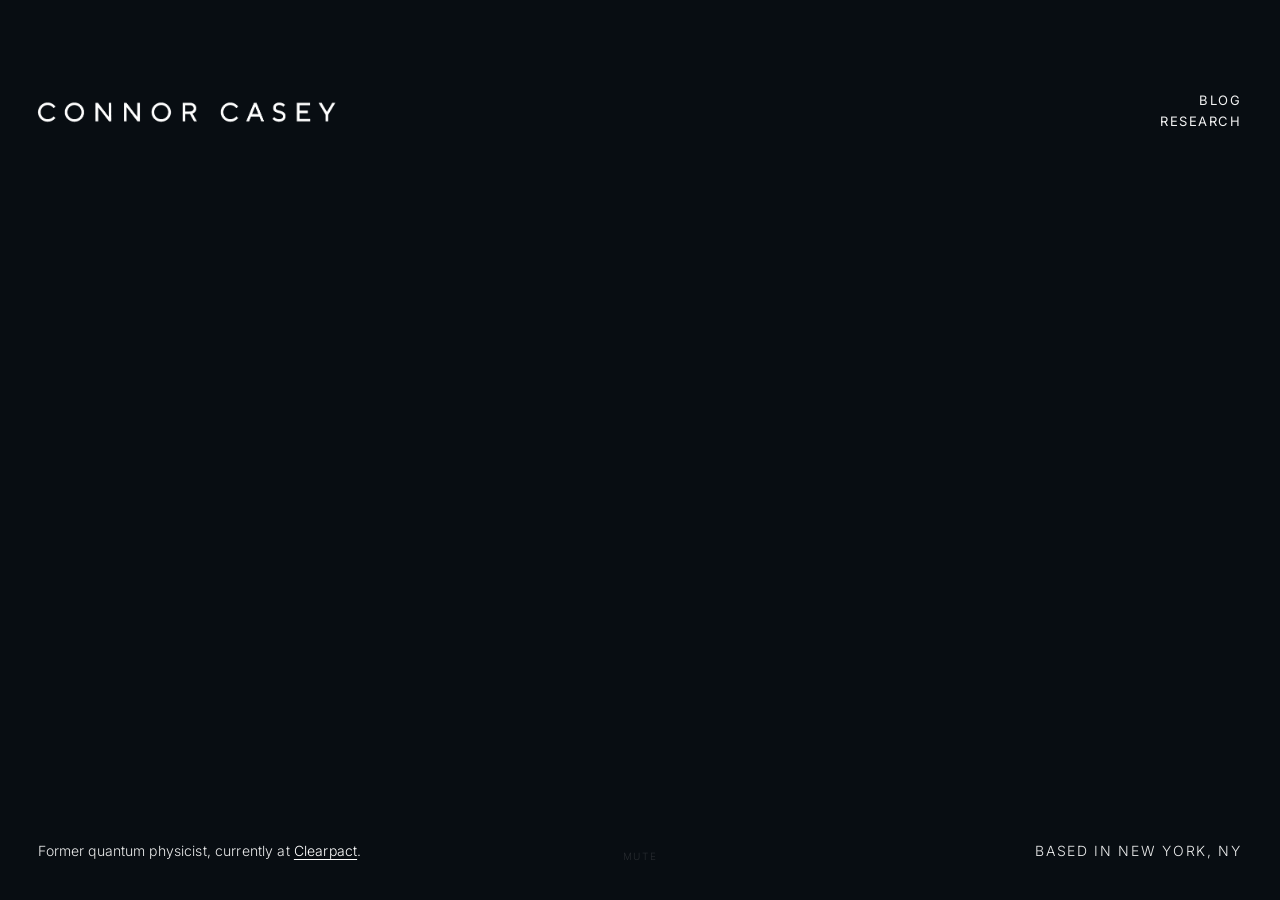
==== index.html @ d51ea8c0 "added audio" ====
<!DOCTYPE html>
<html lang="en">
<head>
  <meta charset="UTF-8">
  <meta name="viewport" content="width=device-width, initial-scale=1.0">
  <title>Connor Casey</title>
  <link rel="preconnect" href="https://fonts.googleapis.com">
  <link rel="preconnect" href="https://fonts.gstatic.com" crossorigin>
  <link href="https://fonts.googleapis.com/css2?family=Inter:wght@300;400;500&display=swap" rel="stylesheet">
  <link rel="stylesheet" href="styles.css">
</head>
<body>
  <div class="background" aria-hidden="true">
    <video class="background-video" autoplay muted loop playsinline>
      <source src="assets/background.mp4" type="video/mp4">
    </video>
    <div class="background-overlay"></div>
    <audio class="background-audio" autoplay loop preload="auto" src="assets/ambient.mp3"></audio>
  </div>

  <div class="page">
    <header class="header">
      <a class="brand" href="/">
        <img class="brand-logo" src="assets/logo.png" alt="Connor Casey" width="160" height="18">
      </a>
      <nav class="nav">
        <a class="nav-link" href="https://connorcasey.substack.com/" target="_blank" rel="noopener noreferrer">Blog</a>
        <a class="nav-link" href="https://connor-casey-research.github.io/" target="_blank" rel="noopener noreferrer">Research</a>
      </nav>
    </header>

    <main class="main">
      <p class="intro">
        Former quantum physicist, currently at <a href="https://www.clearpact.co/" target="_blank" rel="noopener noreferrer">Clearpact</a>.
      </p>
      <p class="location">Based in New York, NY</p>
    </main>

    <button class="audio-toggle" type="button" aria-pressed="false" aria-label="Mute audio">Mute</button>
  </div>

  <script>
    const video = document.querySelector(".background-video");
    video.playbackRate = 0.50;

    const audio = document.querySelector(".background-audio");
    const audioToggle = document.querySelector(".audio-toggle");
    audio.volume = 0.3;

    let userMuted = false;
    let unlockArmed = false;

    function setMuted(muted) {
      userMuted = muted;
      audio.muted = muted;
      audioToggle.setAttribute("aria-pressed", String(muted));
      audioToggle.textContent = muted ? "Unmute" : "Mute";
      audioToggle.setAttribute("aria-label", muted ? "Unmute audio" : "Mute audio");
    }

    function playAudio() {
      if (userMuted) return Promise.resolve();
      audio.muted = false;
      return audio.play();
    }

    function unlockAudio() {
      unlockArmed = false;
      if (!userMuted) {
        audio.muted = false;
        audio.play().catch(() => {});
      }
    }

    function armUnlock() {
      if (unlockArmed) return;
      unlockArmed = true;
      document.addEventListener("click", unlockAudio, { once: true, capture: true });
      document.addEventListener("touchstart", unlockAudio, { once: true, capture: true });
    }

    async function initAudio() {
      try {
        await playAudio();
        return;
      } catch {
        audio.muted = true;
        try {
          await audio.play();
        } catch {
          /* waiting for first gesture */
        }
        armUnlock();
      }
    }

    audioToggle.addEventListener("click", (event) => {
      event.stopPropagation();
      setMuted(!userMuted);

      if (userMuted) {
        audio.pause();
        return;
      }

      audio.play().catch(() => {});
    });

    initAudio();
    window.addEventListener("load", initAudio);
  </script>
</body>
</html>
---- styles.css ----
*,
*::before,
*::after {
  box-sizing: border-box;
  margin: 0;
  padding: 0;
}

html {
  color-scheme: dark;
}

body {
  font-family: "Inter", -apple-system, BlinkMacSystemFont, "Segoe UI", sans-serif;
  color: #fff;
  background: #0a0f14;
  overflow: hidden;
}

.background {
  position: fixed;
  inset: 0;
  z-index: 0;
  overflow: hidden;
}

.background-video {
  position: absolute;
  top: 0;
  left: 0;
  width: 100%;
  height: calc(100% / 0.95);
  object-fit: cover;
  object-position: center top;
}

.background-overlay {
  position: absolute;
  inset: 0;
  background: rgba(8, 12, 18, 0.55);
}

.page {
  position: relative;
  z-index: 1;
  display: grid;
  grid-template-columns: minmax(0, 1fr) auto;
  grid-template-rows: auto 1fr;
  min-height: 100vh;
  min-height: 100dvh;
  padding: clamp(1.25rem, 3vw, 2.5rem);
}

.header {
  grid-column: 1 / -1;
  grid-row: 1;
  display: grid;
  grid-template-columns: subgrid;
  align-items: stretch;
}

.brand {
  grid-column: 1;
  display: flex;
  align-items: center;
  line-height: 0;
  text-decoration: none;
}

.brand-logo {
  display: block;
  height: clamp(5.5rem, 16vw, 9rem);
  width: auto;
  filter: brightness(0) invert(1);
  transform: translateX(calc(-24 / 1541 * 100%));
}

.nav {
  grid-column: 2;
  display: flex;
  flex-direction: column;
  align-items: flex-end;
  justify-content: center;
  gap: 0.35rem;
}

.nav-link {
  font-size: 0.8125rem;
  font-weight: 400;
  letter-spacing: 0.12em;
  text-transform: uppercase;
  text-decoration: none;
  color: inherit;
  opacity: 0.95;
  transition: opacity 0.2s ease;
}

.nav-link:hover {
  opacity: 0.65;
}

.main {
  grid-column: 1 / -1;
  grid-row: 2;
  display: grid;
  grid-template-columns: subgrid;
  align-items: last baseline;
  align-self: end;
}

.intro {
  grid-column: 1;
  font-size: 0.875rem;
  font-weight: 300;
  line-height: 1.65;
  letter-spacing: 0.01em;
  color: rgba(255, 255, 255, 0.92);
  white-space: nowrap;
}

.intro a,
.intro a:link,
.intro a:visited,
.intro a:hover,
.intro a:active {
  color: #fff;
  -webkit-text-fill-color: #fff;
  text-decoration: underline;
  text-underline-offset: 0.2em;
  transition: opacity 0.2s ease;
}

.intro a:hover {
  opacity: 0.65;
}

.location {
  grid-column: 2;
  justify-self: end;
  font-size: 0.875rem;
  font-weight: 300;
  line-height: 1.65;
  letter-spacing: 0.12em;
  text-transform: uppercase;
  color: rgba(255, 255, 255, 0.92);
  white-space: nowrap;
}

.audio-toggle {
  position: fixed;
  left: 50%;
  bottom: clamp(1.25rem, 3vw, 2.5rem);
  z-index: 2;
  transform: translateX(-50%);
  padding: 0;
  border: 0;
  background: none;
  font: inherit;
  font-size: 0.625rem;
  font-weight: 300;
  letter-spacing: 0.16em;
  text-transform: uppercase;
  color: inherit;
  opacity: 0.12;
  cursor: pointer;
  transition: opacity 0.2s ease;
}

.audio-toggle:hover {
  opacity: 0.32;
}

@media (max-width: 640px) {
  body {
    overflow: auto;
  }

  .page {
    grid-template-columns: 1fr;
  }

  .header {
    display: flex;
    justify-content: space-between;
    align-items: flex-start;
    gap: 1rem;
  }

  .brand {
    min-width: 0;
  }

  .brand-logo {
    height: clamp(3.5rem, 14vw, 5.5rem);
  }

  .main {
    display: flex;
    flex-direction: column;
    align-items: flex-start;
    gap: 0.75rem;
  }

  .intro,
  .location {
    font-size: clamp(0.6875rem, 2.8vw, 0.875rem);
    white-space: normal;
    max-width: 100%;
  }

  .location {
    justify-self: auto;
  }
}
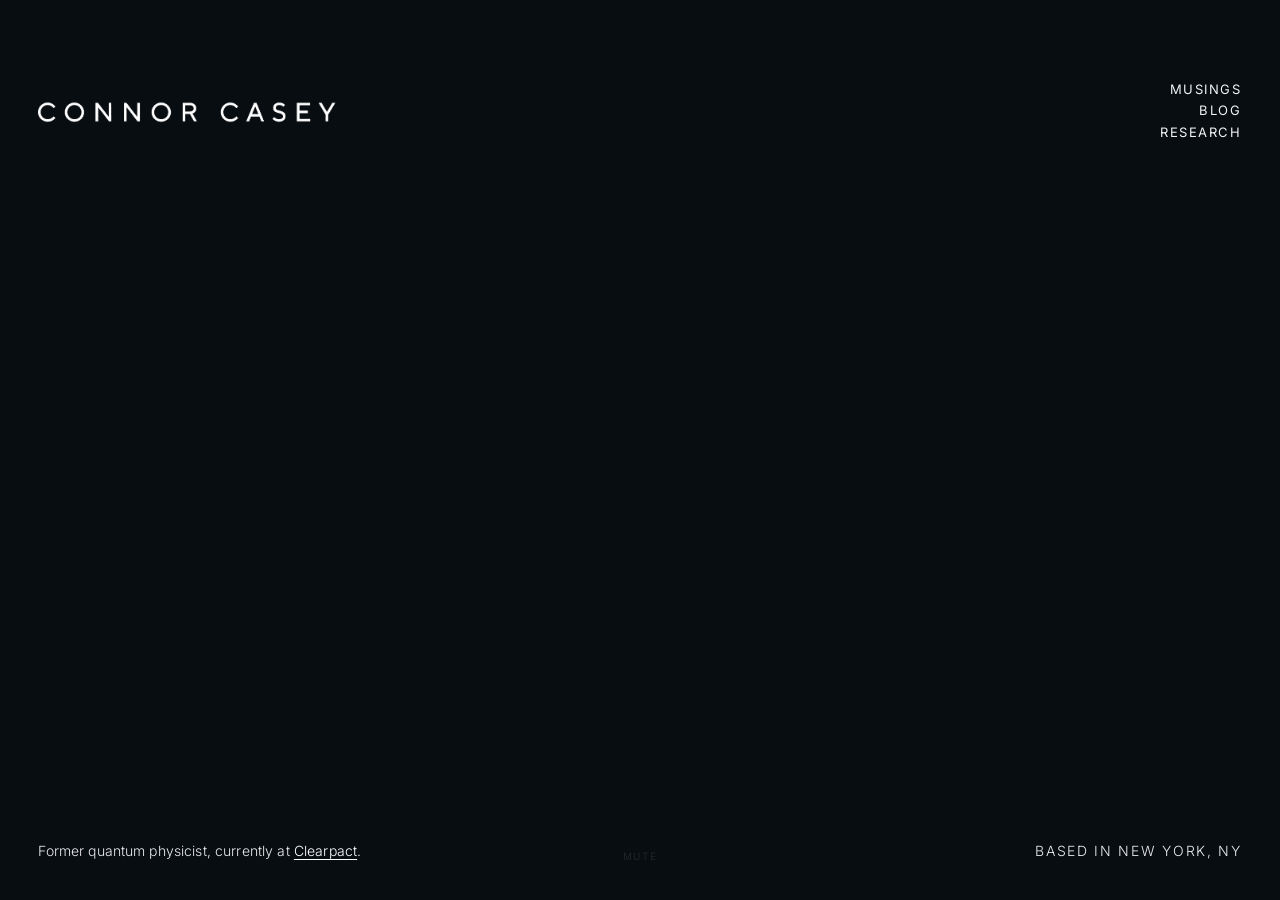
==== commit 5afb43f0: "hello new blog and new life updates...keeping on the DL" ====
--- a/index.html
+++ b/index.html
@@ -24,7 +24,8 @@
         <img class="brand-logo" src="assets/logo.png" alt="Connor Casey" width="160" height="18">
       </a>
       <nav class="nav">
-        <a class="nav-link" href="https://connorcasey.substack.com/" target="_blank" rel="noopener noreferrer">Blog</a>
+        <a class="nav-link" href="https://connoracasey.substack.com/" target="_blank" rel="noopener noreferrer">Musings</a>
+        <a class="nav-link" href="https://interstellarinsightz.substack.com/" target="_blank" rel="noopener noreferrer">Blog</a>
         <a class="nav-link" href="https://connor-casey-research.github.io/" target="_blank" rel="noopener noreferrer">Research</a>
       </nav>
     </header>
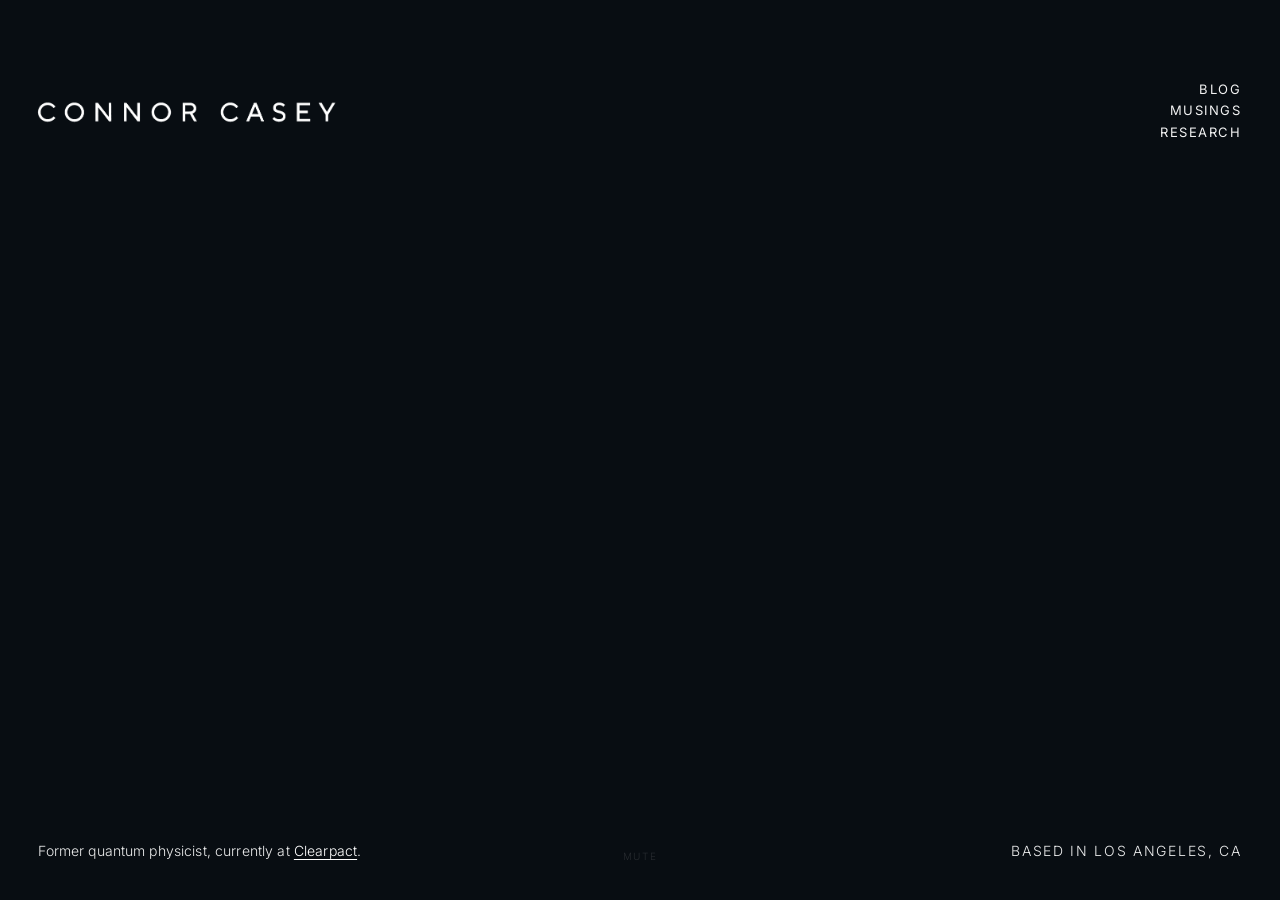
==== commit 9c1358a7: "minor update" ====
--- a/index.html
+++ b/index.html
@@ -24,8 +24,8 @@
         <img class="brand-logo" src="assets/logo.png" alt="Connor Casey" width="160" height="18">
       </a>
       <nav class="nav">
+        <a class="nav-link" href="https://interstellarinsightz.substack.com/" target="_blank" rel="noopener noreferrer">Blog</a>        
         <a class="nav-link" href="https://connoracasey.substack.com/" target="_blank" rel="noopener noreferrer">Musings</a>
-        <a class="nav-link" href="https://interstellarinsightz.substack.com/" target="_blank" rel="noopener noreferrer">Blog</a>
         <a class="nav-link" href="https://connor-casey-research.github.io/" target="_blank" rel="noopener noreferrer">Research</a>
       </nav>
     </header>
@@ -34,7 +34,7 @@
       <p class="intro">
         Former quantum physicist, currently at <a href="https://www.clearpact.co/" target="_blank" rel="noopener noreferrer">Clearpact</a>.
       </p>
-      <p class="location">Based in New York, NY</p>
+      <p class="location">Based in Los Angeles, CA</p>
     </main>
 
     <button class="audio-toggle" type="button" aria-pressed="false" aria-label="Mute audio">Mute</button>
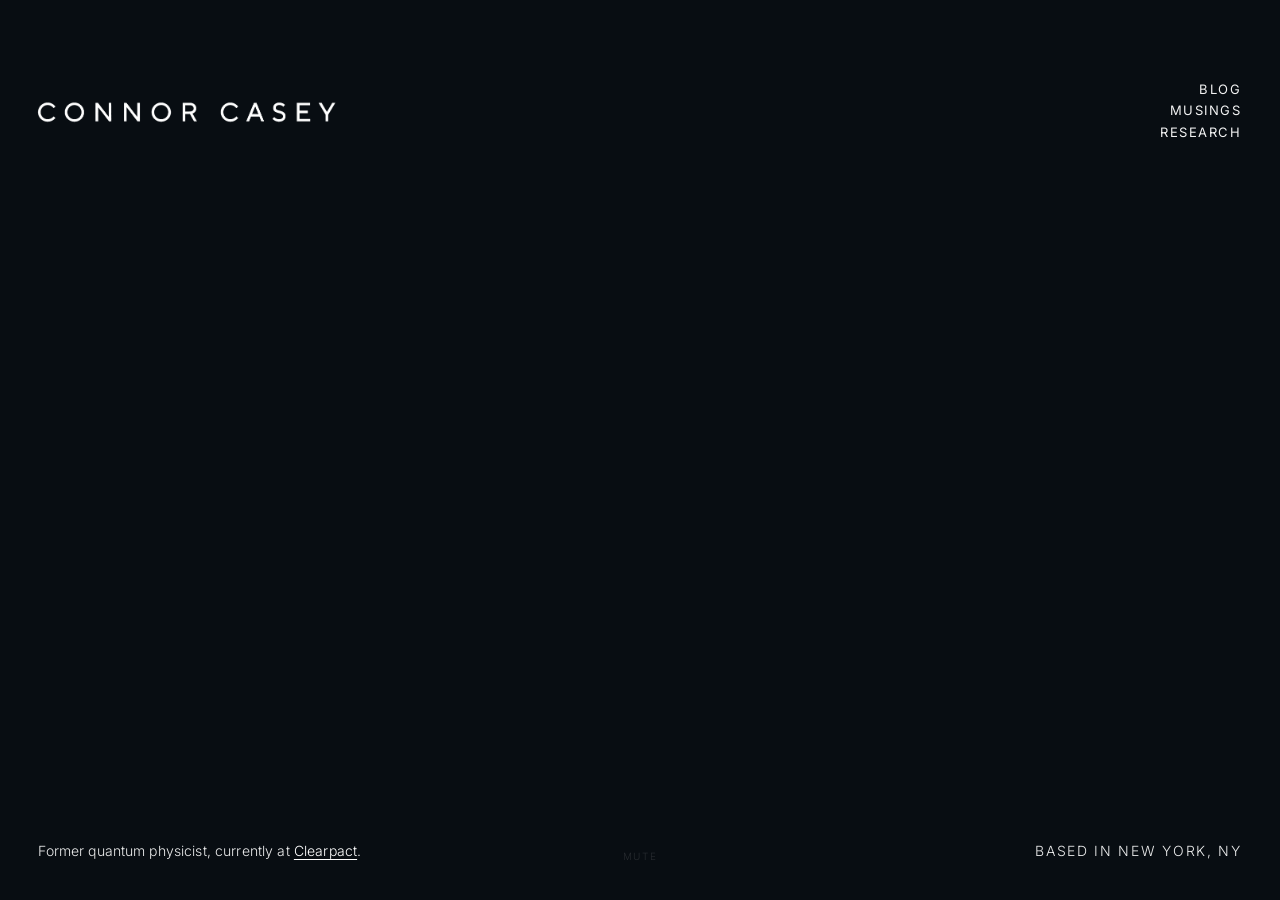
==== commit 2c915281: "changed geo" ====
--- a/index.html
+++ b/index.html
@@ -34,7 +34,7 @@
       <p class="intro">
         Former quantum physicist, currently at <a href="https://www.clearpact.co/" target="_blank" rel="noopener noreferrer">Clearpact</a>.
       </p>
-      <p class="location">Based in Los Angeles, CA</p>
+      <p class="location">Based in New York, NY</p>
     </main>
 
     <button class="audio-toggle" type="button" aria-pressed="false" aria-label="Mute audio">Mute</button>
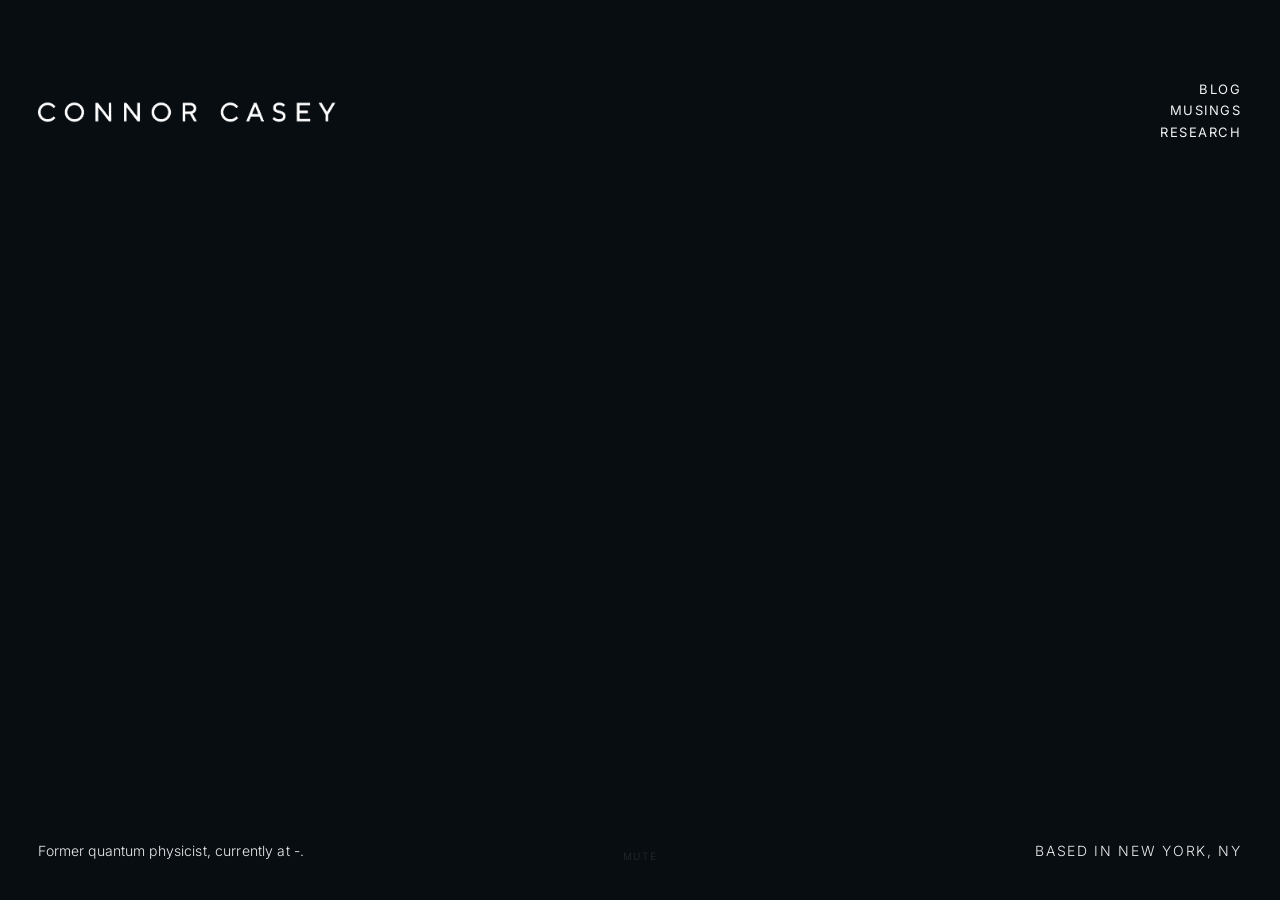
==== commit b9bb7091: "updatez" ====
--- a/index.html
+++ b/index.html
@@ -32,7 +32,7 @@
 
     <main class="main">
       <p class="intro">
-        Former quantum physicist, currently at <a href="https://www.clearpact.co/" target="_blank" rel="noopener noreferrer">Clearpact</a>.
+        Former quantum physicist, currently at -.
       </p>
       <p class="location">Based in New York, NY</p>
     </main>
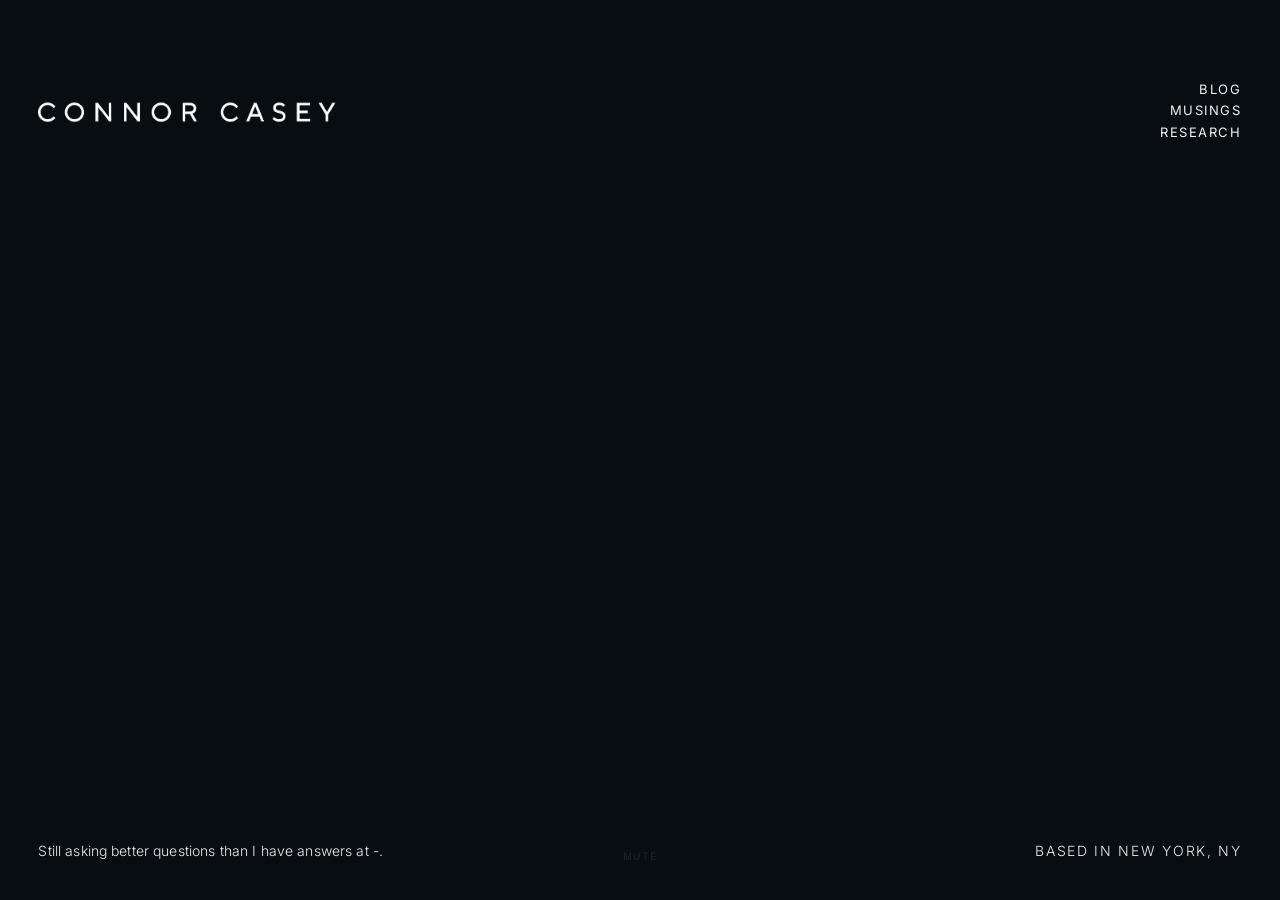
==== commit f7fc317a: "updatez2" ====
--- a/index.html
+++ b/index.html
@@ -32,7 +32,7 @@
 
     <main class="main">
       <p class="intro">
-        Former quantum physicist, currently at -.
+        Still asking better questions than I have answers at -. 
       </p>
       <p class="location">Based in New York, NY</p>
     </main>
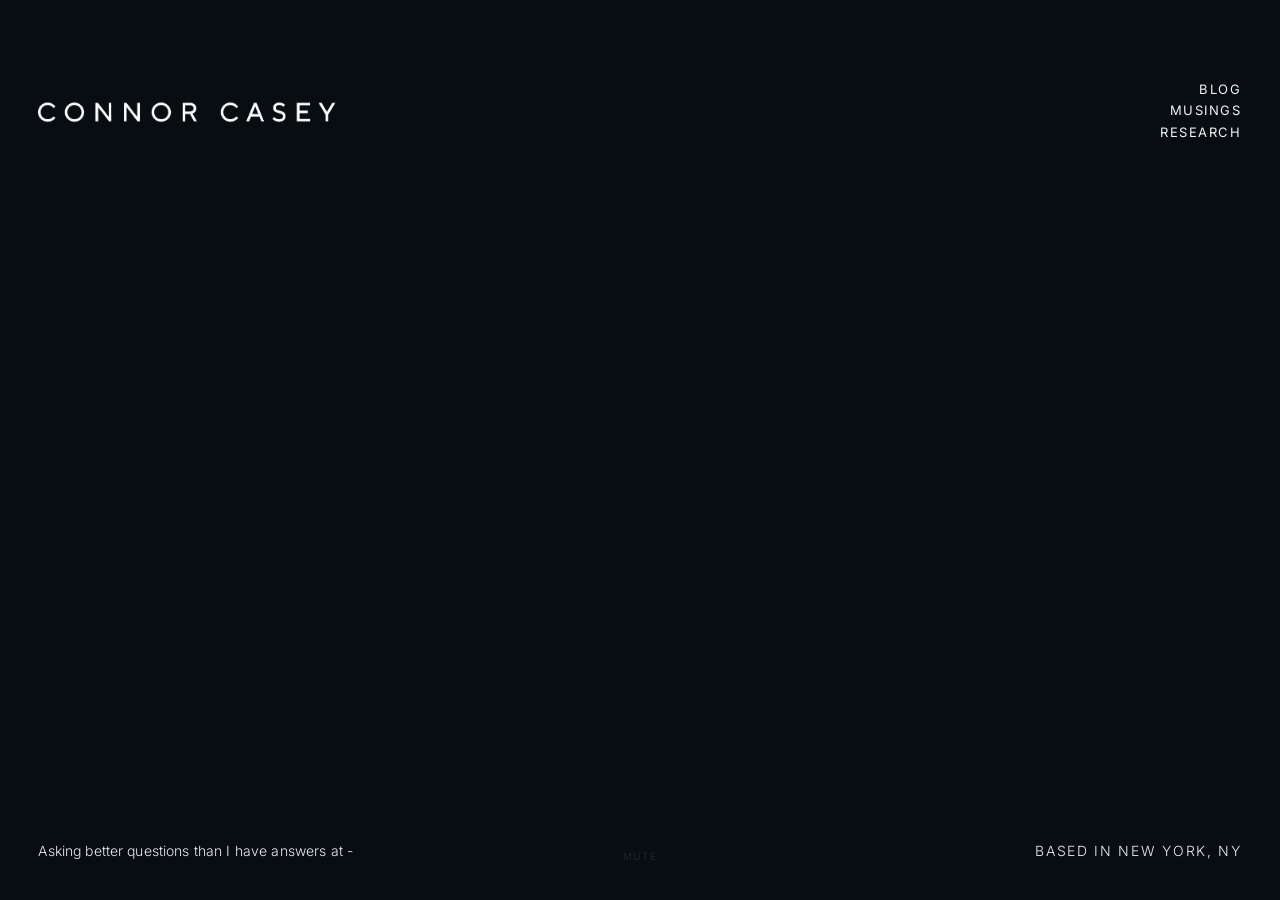
==== commit b1a001b2: "we need a minor update" ====
--- a/index.html
+++ b/index.html
@@ -32,7 +32,7 @@
 
     <main class="main">
       <p class="intro">
-        Still asking better questions than I have answers at -. 
+        Asking better questions than I have answers at - 
       </p>
       <p class="location">Based in New York, NY</p>
     </main>
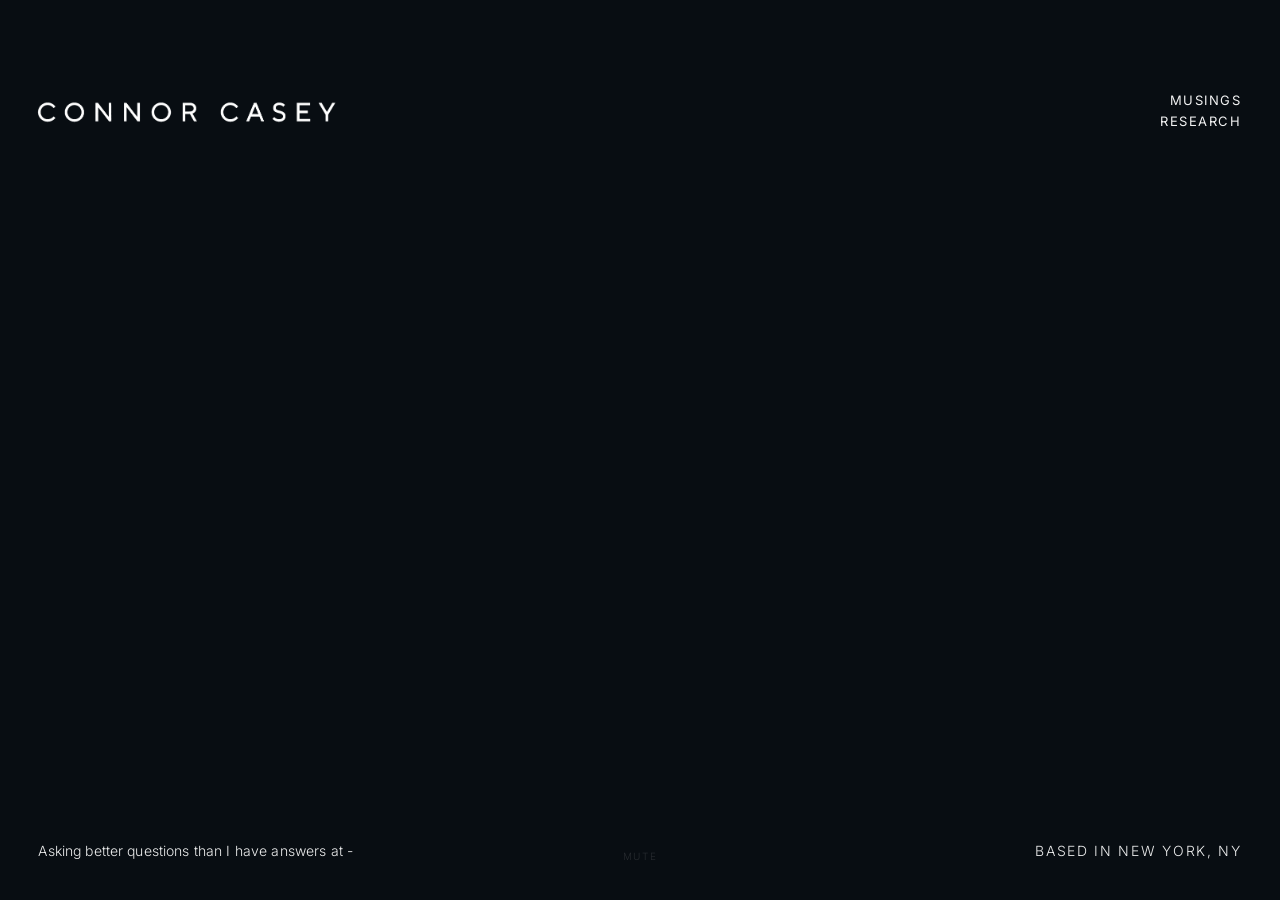
==== commit b6017226: "updatesss" ====
--- a/index.html
+++ b/index.html
@@ -23,8 +23,7 @@
       <a class="brand" href="/">
         <img class="brand-logo" src="assets/logo.png" alt="Connor Casey" width="160" height="18">
       </a>
-      <nav class="nav">
-        <a class="nav-link" href="https://interstellarinsightz.substack.com/" target="_blank" rel="noopener noreferrer">Blog</a>        
+      <nav class="nav">     
         <a class="nav-link" href="https://connoracasey.substack.com/" target="_blank" rel="noopener noreferrer">Musings</a>
         <a class="nav-link" href="https://connor-casey-research.github.io/" target="_blank" rel="noopener noreferrer">Research</a>
       </nav>
